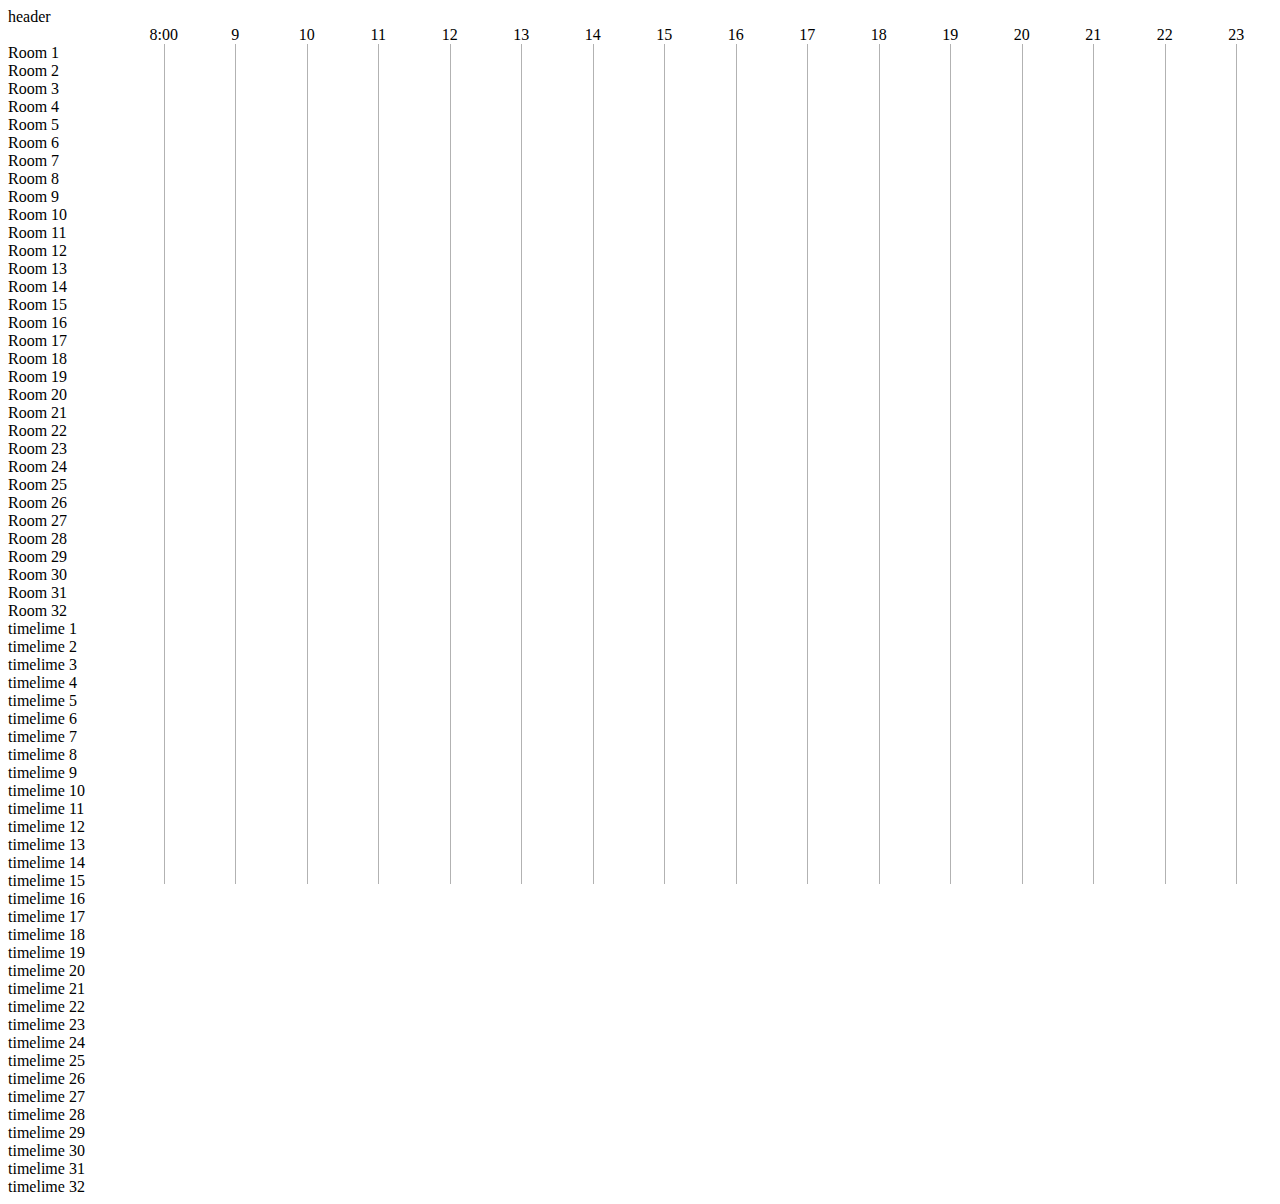
==== index/index.html @ a62b3a79 "time scale" ====
<html>
    <head>
        <meta charset="UTF-8">
        <meta name="viewport" content="width=device-width, initial-scale=1.0">
        <link rel="stylesheet" href="layout.css" />
        <link rel="stylesheet" href="scale.css" />
    </head>
    <body>
        <div class="page">
            <div class="header-area">
                <div class="header">
                    header
                </div>
            </div>
            <div class="scale-area">
                <div class="scale">
                    <div class="hour">8:00</div>
                    <div class="hour">9</div>
                    <div class="hour">10</div>
                    <div class="hour">11</div>
                    <div class="hour">12</div>
                    <div class="hour">13</div>
                    <div class="hour">14</div>
                    <div class="hour">15</div>
                    <div class="hour">16</div>
                    <div class="hour">17</div>
                    <div class="hour">18</div>
                    <div class="hour">19</div>
                    <div class="hour">20</div>
                    <div class="hour">21</div>
                    <div class="hour">22</div>
                    <div class="hour">23</div>
                </div>
            </div>
            <div class="main-area">
                <div class="aside">
                    <div class="names">
                        <div class="room-name">Room 1</div>
                        <div class="room-name">Room 2</div>
                        <div class="room-name">Room 3</div>
                        <div class="room-name">Room 4</div>
                        <div class="room-name">Room 5</div>
                        <div class="room-name">Room 6</div>
                        <div class="room-name">Room 7</div>
                        <div class="room-name">Room 8</div>
                        <div class="room-name">Room 9</div>
                        <div class="room-name">Room 10</div>
                        <div class="room-name">Room 11</div>
                        <div class="room-name">Room 12</div>
                        <div class="room-name">Room 13</div>
                        <div class="room-name">Room 14</div>
                        <div class="room-name">Room 15</div>
                        <div class="room-name">Room 16</div>
                        <div class="room-name">Room 17</div>
                        <div class="room-name">Room 18</div>
                        <div class="room-name">Room 19</div>
                        <div class="room-name">Room 20</div>
                        <div class="room-name">Room 21</div>
                        <div class="room-name">Room 22</div>
                        <div class="room-name">Room 23</div>
                        <div class="room-name">Room 24</div>
                        <div class="room-name">Room 25</div>
                        <div class="room-name">Room 26</div>
                        <div class="room-name">Room 27</div>
                        <div class="room-name">Room 28</div>
                        <div class="room-name">Room 29</div>
                        <div class="room-name">Room 30</div>
                        <div class="room-name">Room 31</div>
                        <div class="room-name">Room 32</div>
                    </div>
                </div>
                <div class="content">                 
                    <div class="events">
                        <div class="timeline">timelime 1</div>
                        <div class="timeline">timelime 2</div>
                        <div class="timeline">timelime 3</div>
                        <div class="timeline">timelime 4</div>
                        <div class="timeline">timelime 5</div>
                        <div class="timeline">timelime 6</div>
                        <div class="timeline">timelime 7</div>
                        <div class="timeline">timelime 8</div>
                        <div class="timeline">timelime 9</div>
                        <div class="timeline">timelime 10</div>
                        <div class="timeline">timelime 11</div>
                        <div class="timeline">timelime 12</div>
                        <div class="timeline">timelime 13</div>
                        <div class="timeline">timelime 14</div>
                        <div class="timeline">timelime 15</div>
                        <div class="timeline">timelime 16</div>
                        <div class="timeline">timelime 17</div>
                        <div class="timeline">timelime 18</div>
                        <div class="timeline">timelime 19</div>
                        <div class="timeline">timelime 20</div>
                        <div class="timeline">timelime 21</div>
                        <div class="timeline">timelime 22</div>
                        <div class="timeline">timelime 23</div>
                        <div class="timeline">timelime 24</div>
                        <div class="timeline">timelime 25</div>
                        <div class="timeline">timelime 26</div>
                        <div class="timeline">timelime 27</div>
                        <div class="timeline">timelime 28</div>
                        <div class="timeline">timelime 29</div>
                        <div class="timeline">timelime 30</div>
                        <div class="timeline">timelime 31</div>
                        <div class="timeline">timelime 32</div>
                    </div>
                </div>
            </div>
        </div>
    </body>
</html>
---- index/scale.css ----
.scale {
    margin-left: 120px;

    display: flex;
    flex-direction: row;    
}

.hour {
    flex: 1; /* часы */

    text-align: center;

    position: relative; /* для линий */
}

.hour:before {
    display: block;
    content: '';

    width: 0;
    height: calc(100vh - 60px);
    border-left: 1px solid rgba(0, 0, 0, .3);

    position: absolute;
    top: 100%;
    left: 50%;
}
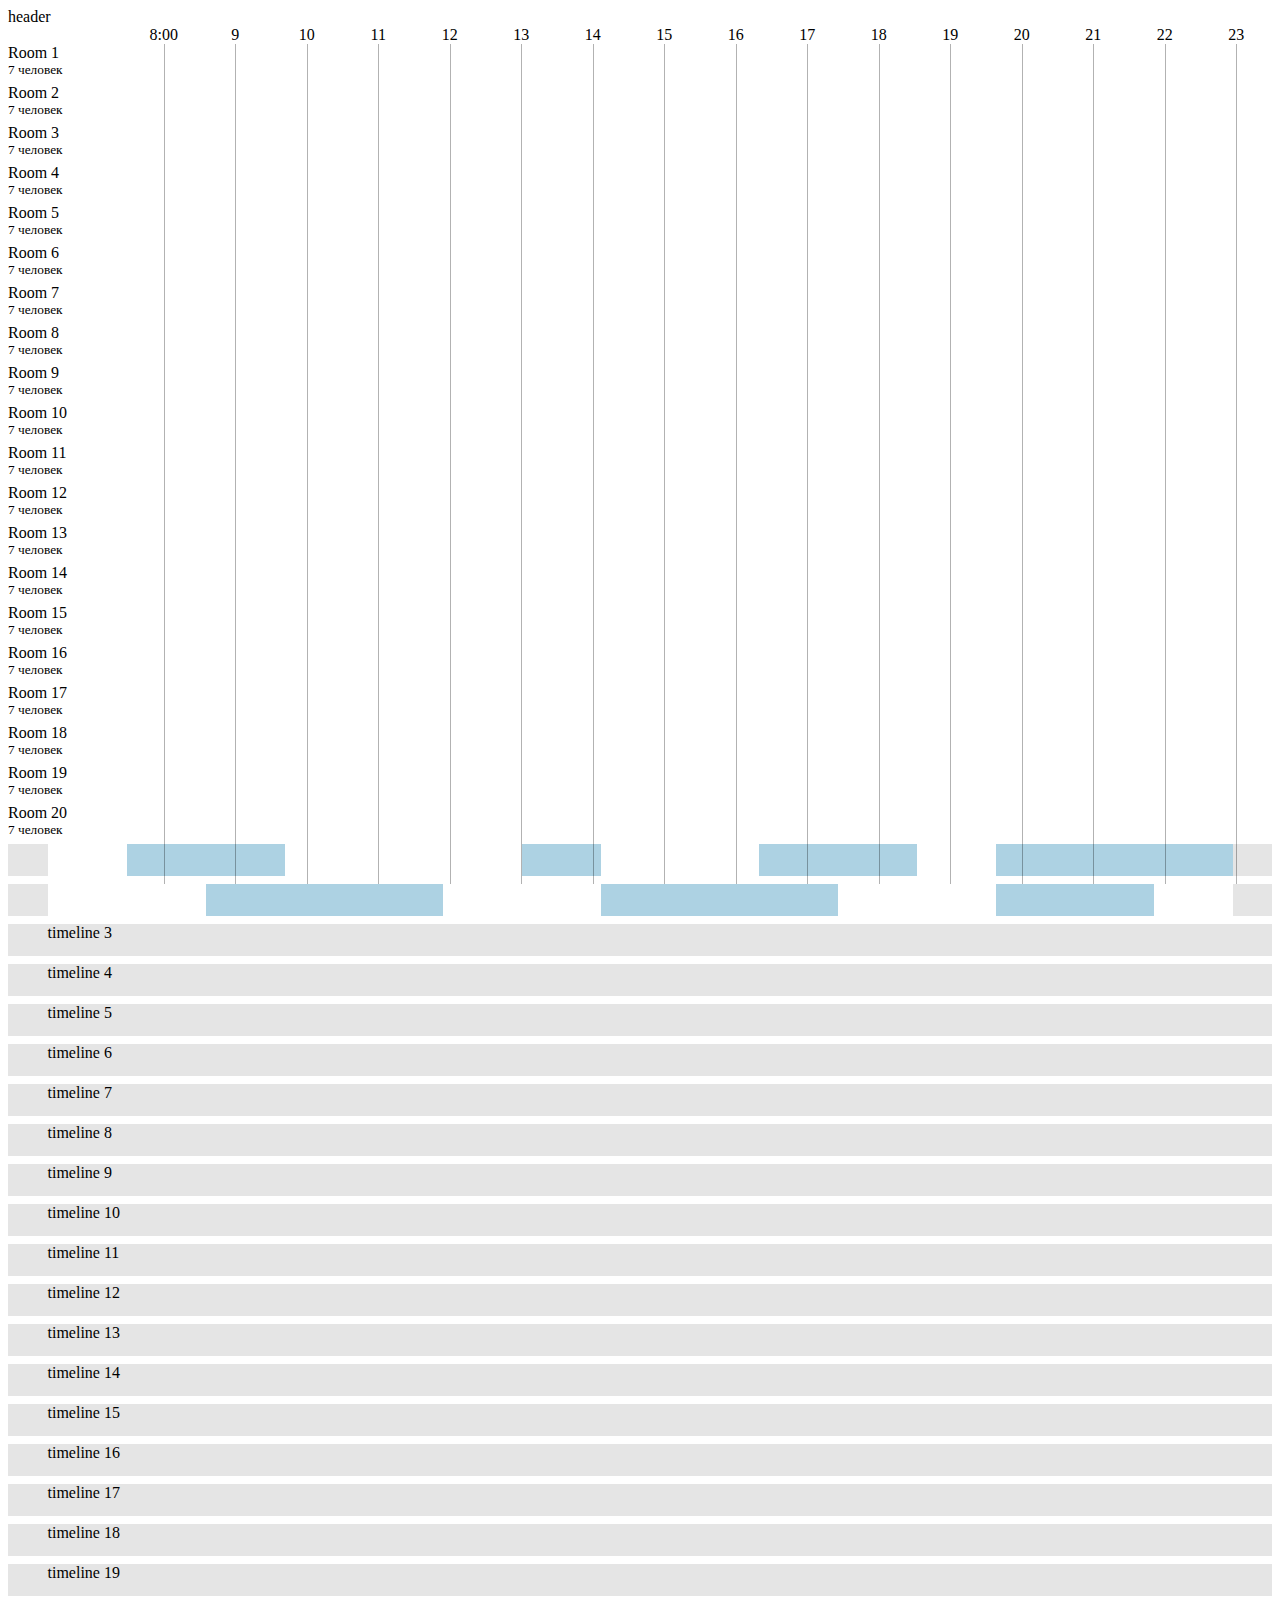
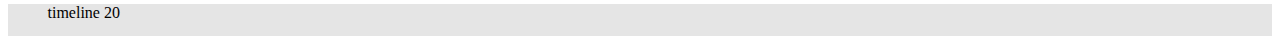
==== commit b5b66fe7: "timeline" ====
--- a/index/index.html
+++ b/index/index.html
@@ -4,6 +4,7 @@
         <meta name="viewport" content="width=device-width, initial-scale=1.0">
         <link rel="stylesheet" href="layout.css" />
         <link rel="stylesheet" href="scale.css" />
+        <link rel="stylesheet" href="diagram.css" />
     </head>
     <body>
         <div class="page">
@@ -35,77 +36,184 @@
             <div class="main-area">
                 <div class="aside">
                     <div class="names">
-                        <div class="room-name">Room 1</div>
-                        <div class="room-name">Room 2</div>
-                        <div class="room-name">Room 3</div>
-                        <div class="room-name">Room 4</div>
-                        <div class="room-name">Room 5</div>
-                        <div class="room-name">Room 6</div>
-                        <div class="room-name">Room 7</div>
-                        <div class="room-name">Room 8</div>
-                        <div class="room-name">Room 9</div>
-                        <div class="room-name">Room 10</div>
-                        <div class="room-name">Room 11</div>
-                        <div class="room-name">Room 12</div>
-                        <div class="room-name">Room 13</div>
-                        <div class="room-name">Room 14</div>
-                        <div class="room-name">Room 15</div>
-                        <div class="room-name">Room 16</div>
-                        <div class="room-name">Room 17</div>
-                        <div class="room-name">Room 18</div>
-                        <div class="room-name">Room 19</div>
-                        <div class="room-name">Room 20</div>
-                        <div class="room-name">Room 21</div>
-                        <div class="room-name">Room 22</div>
-                        <div class="room-name">Room 23</div>
-                        <div class="room-name">Room 24</div>
-                        <div class="room-name">Room 25</div>
-                        <div class="room-name">Room 26</div>
-                        <div class="room-name">Room 27</div>
-                        <div class="room-name">Room 28</div>
-                        <div class="room-name">Room 29</div>
-                        <div class="room-name">Room 30</div>
-                        <div class="room-name">Room 31</div>
-                        <div class="room-name">Room 32</div>
+                        <div class="room">
+                            <div class="room-name">Room 1</div>
+                            <small class="room-capacity">7 человек</small>
+                        </div>
+                        <div class="room">
+                            <div class="room-name">Room 2</div>
+                            <small class="room-capacity">7 человек</small>
+                        </div>
+                        <div class="room">
+                            <div class="room-name">Room 3</div>
+                            <small class="room-capacity">7 человек</small>
+                        </div>
+                        <div class="room">
+                            <div class="room-name">Room 4</div>
+                            <small class="room-capacity">7 человек</small>
+                        </div>
+                        <div class="room">
+                            <div class="room-name">Room 5</div>
+                            <small class="room-capacity">7 человек</small>
+                        </div>
+                        <div class="room">
+                            <div class="room-name">Room 6</div>
+                            <small class="room-capacity">7 человек</small>
+                        </div>
+                        <div class="room">
+                            <div class="room-name">Room 7</div>
+                            <small class="room-capacity">7 человек</small>
+                        </div>
+                        <div class="room">
+                            <div class="room-name">Room 8</div>
+                            <small class="room-capacity">7 человек</small>
+                        </div>
+                        <div class="room">
+                            <div class="room-name">Room 9</div>
+                            <small class="room-capacity">7 человек</small>
+                        </div>
+                        <div class="room">
+                            <div class="room-name">Room 10</div>
+                            <small class="room-capacity">7 человек</small>
+                        </div>
+                        <div class="room">
+                            <div class="room-name">Room 11</div>
+                            <small class="room-capacity">7 человек</small>
+                        </div>
+                        <div class="room">
+                            <div class="room-name">Room 12</div>
+                            <small class="room-capacity">7 человек</small>
+                        </div>
+                        <div class="room">
+                            <div class="room-name">Room 13</div>
+                            <small class="room-capacity">7 человек</small>
+                        </div>
+                        <div class="room">
+                            <div class="room-name">Room 14</div>
+                            <small class="room-capacity">7 человек</small>
+                        </div>
+                        <div class="room">
+                            <div class="room-name">Room 15</div>
+                            <small class="room-capacity">7 человек</small>
+                        </div>
+                        <div class="room">
+                            <div class="room-name">Room 16</div>
+                            <small class="room-capacity">7 человек</small>
+                        </div>
+                        <div class="room">
+                            <div class="room-name">Room 17</div>
+                            <small class="room-capacity">7 человек</small>
+                        </div>
+                        <div class="room">
+                            <div class="room-name">Room 18</div>
+                            <small class="room-capacity">7 человек</small>
+                        </div>
+                        <div class="room">
+                            <div class="room-name">Room 19</div>
+                            <small class="room-capacity">7 человек</small>
+                        </div>
+                        <div class="room">
+                            <div class="room-name">Room 20</div>
+                            <small class="room-capacity">7 человек</small>
+                        </div>
                     </div>
                 </div>
-                <div class="content">                 
+                <div class="content">
                     <div class="events">
-                        <div class="timeline">timelime 1</div>
-                        <div class="timeline">timelime 2</div>
-                        <div class="timeline">timelime 3</div>
-                        <div class="timeline">timelime 4</div>
-                        <div class="timeline">timelime 5</div>
-                        <div class="timeline">timelime 6</div>
-                        <div class="timeline">timelime 7</div>
-                        <div class="timeline">timelime 8</div>
-                        <div class="timeline">timelime 9</div>
-                        <div class="timeline">timelime 10</div>
-                        <div class="timeline">timelime 11</div>
-                        <div class="timeline">timelime 12</div>
-                        <div class="timeline">timelime 13</div>
-                        <div class="timeline">timelime 14</div>
-                        <div class="timeline">timelime 15</div>
-                        <div class="timeline">timelime 16</div>
-                        <div class="timeline">timelime 17</div>
-                        <div class="timeline">timelime 18</div>
-                        <div class="timeline">timelime 19</div>
-                        <div class="timeline">timelime 20</div>
-                        <div class="timeline">timelime 21</div>
-                        <div class="timeline">timelime 22</div>
-                        <div class="timeline">timelime 23</div>
-                        <div class="timeline">timelime 24</div>
-                        <div class="timeline">timelime 25</div>
-                        <div class="timeline">timelime 26</div>
-                        <div class="timeline">timelime 27</div>
-                        <div class="timeline">timelime 28</div>
-                        <div class="timeline">timelime 29</div>
-                        <div class="timeline">timelime 30</div>
-                        <div class="timeline">timelime 31</div>
-                        <div class="timeline">timelime 32</div>
+                        <div class="room">
+                            <div class="timeline">
+                                <div class="event-slot event-slot--1h event-slot--empty"></div>
+                                <div class="event-slot event-slot--2h"></div>
+                                <div class="event-slot event-slot--1h event-slot--empty"></div>
+                                <div class="event-slot event-slot--1h event-slot--empty"></div>
+                                <div class="event-slot event-slot--1h event-slot--empty"></div>
+                                <div class="event-slot event-slot--1h"></div>
+                                <div class="event-slot event-slot--1h event-slot--empty"></div>
+                                <div class="event-slot event-slot--1h event-slot--empty"></div>
+                                <div class="event-slot event-slot--2h"></div>
+                                <div class="event-slot event-slot--1h event-slot--empty"></div>
+                                <div class="event-slot event-slot--3h"></div>                               
+                            </div>
+                        </div>
+                        <div class="room">
+                            <div class="timeline">
+                                <div class="event-slot event-slot--1h event-slot--empty"></div>
+                                <div class="event-slot event-slot--1h event-slot--empty"></div>
+                                <div class="event-slot event-slot--3h"></div>
+                                <div class="event-slot event-slot--1h event-slot--empty"></div>
+                                <div class="event-slot event-slot--1h event-slot--empty"></div>
+                                <div class="event-slot event-slot--3h"></div>
+                                <div class="event-slot event-slot--1h event-slot--empty"></div>
+                                <div class="event-slot event-slot--1h event-slot--empty"></div>
+                                <div class="event-slot event-slot--2h"></div>
+                                <div class="event-slot event-slot--1h event-slot--empty"></div>                              
+                            </div>
+                        </div>
+                        <div class="room">
+                            <div class="timeline">timeline 3</div>
+                        </div>
+                        <div class="room">
+                            <div class="timeline">timeline 4</div>
+                        </div>
+                        <div class="room">
+                            <div class="timeline">timeline 5</div>
+                        </div>
+                        <div class="room">
+                            <div class="timeline">timeline 6</div>
+                        </div>
+                        <div class="room">
+                            <div class="timeline">timeline 7</div>
+                        </div>
+                        <div class="room">
+                            <div class="timeline">timeline 8</div>
+                        </div>
+                        <div class="room">
+                            <div class="timeline">timeline 9</div>
+                        </div>
+                        <div class="room">
+                            <div class="timeline">timeline 10</div>
+                        </div>
+                        <div class="room">
+                            <div class="timeline">timeline 11</div>
+                        </div>
+                        <div class="room">
+                            <div class="timeline">timeline 12</div>
+                        </div>
+                        <div class="room">
+                            <div class="timeline">timeline 13</div>
+                        </div>
+                        <div class="room">
+                            <div class="timeline">timeline 14</div>
+                        </div>
+                        <div class="room">
+                            <div class="timeline">timeline 15</div>
+                        </div>
+                        <div class="room">
+                            <div class="timeline">timeline 16</div>
+                        </div>
+                        <div class="room">
+                            <div class="timeline">timeline 17</div>
+                        </div>
+                        <div class="room">
+                            <div class="timeline">timeline 18</div>
+                        </div>
+                        <div class="room">
+                            <div class="timeline">timeline 19</div>
+                        </div>
+                        <div class="room">
+                            <div class="timeline">timeline 20</div>
+                        </div>
                     </div>
                 </div>
             </div>
         </div>
+        <script>
+            var page = document.querySelector('.page');
+            var aside = document.querySelector('.aside');
+
+            page.addEventListener('scroll', function () {
+                aside.classList.toggle('aside--float', page.scrollLeft > 120);
+            }); 
+        </script>
     </body>
 </html>--- a/index/diagram.css
+++ b/index/diagram.css
@@ -0,0 +1,46 @@
+.room {
+    height: 40px;
+}
+
+.timeline {
+    height: 32px;
+    background-color: rgba(0, 0, 0, .1);
+
+    display: flex;
+}
+
+.timeline:before,
+.timeline:after {
+    display: block;
+    content: '';
+    
+    width: calc(100% / 32); 
+}
+
+/* состояние */
+
+.event-slot {
+    background-color: rgba(117, 192, 226, 0.5);
+}
+
+.event-slot--empty {
+    background-color: white;
+}
+
+.event-slot--empty:hover {
+    background-color: blue;
+}
+
+/* длительность */
+
+.event-slot--1h {
+    width: calc(100% / 16);
+}
+
+.event-slot--2h {
+    width: calc(100% / 16 * 2);
+}
+
+.event-slot--3h {
+    width: calc(100% / 16 * 3);
+}
